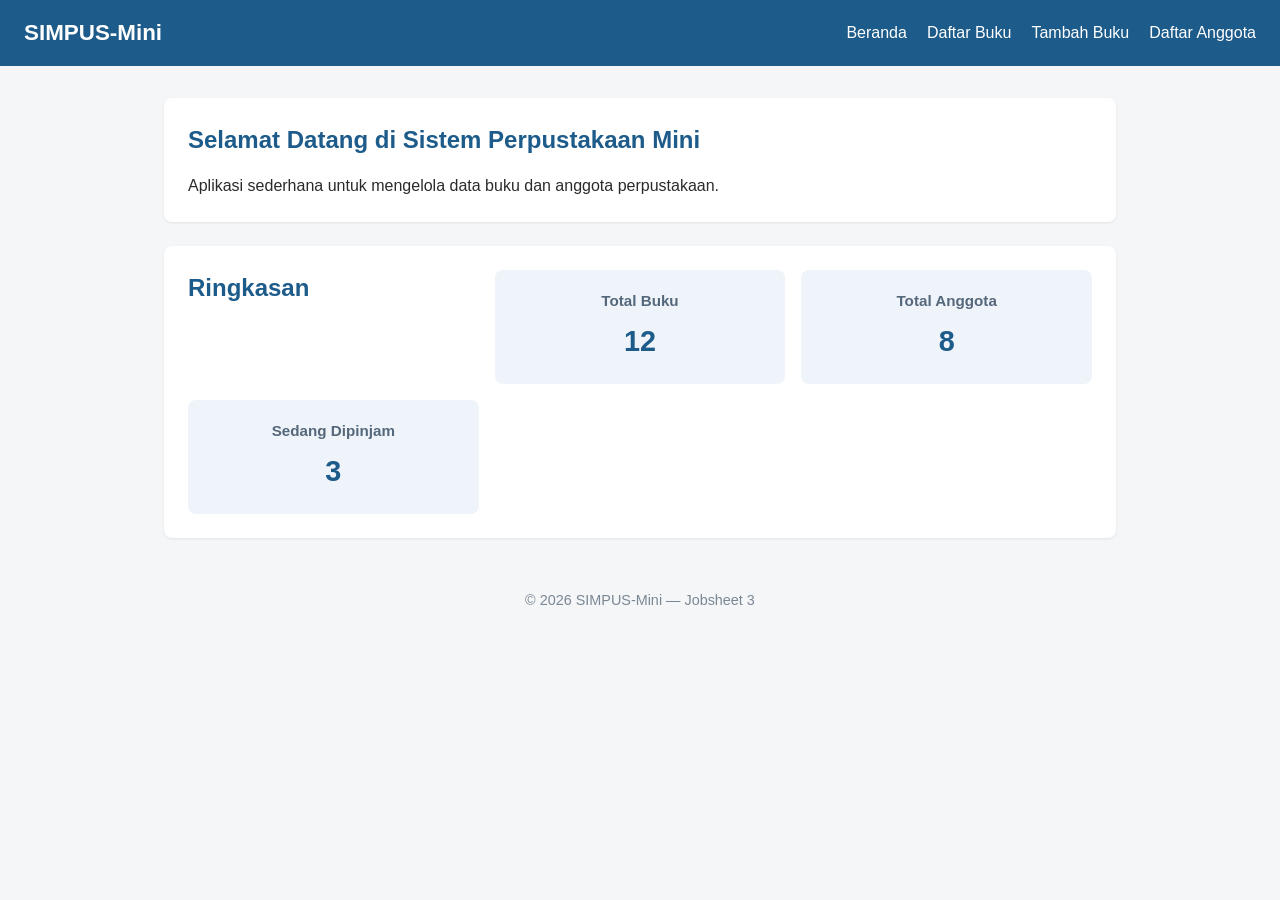
==== kode-praktikum/jobsheet-03/index.html @ 627f1827 "Jobsheet 3 Latihan 6.4 No 1 - 4" ====
<!DOCTYPE html>
<html lang="id">
<head>
    <meta charset="UTF-8">
    <meta name="viewport" content="width=device-width, initial-scale=1">
    <title>SIMPUS-Mini | Beranda</title>
    <link rel="stylesheet" href="assets/css/style.css">
</head>
<body>
    <header>
        <h1>SIMPUS-Mini</h1>
        <input type="checkbox" id="nav-toggle" class="nav-toggle">
        <nav>
            <ul>
                <li><a href="index.html">Beranda</a></li>
                <li><a href="buku/list.html">Daftar Buku</a></li>
                <li><a href="buku/tambah.html">Tambah Buku</a></li>
                <li><a href="anggota/list.html">Daftar Anggota</a></li>
            </ul>
        </nav>
        <label for="nav-toggle" class="nav-toggle-label">&#9776;</label>
    </header>

    <main>
        <section>
            <h2>Selamat Datang di Sistem Perpustakaan Mini</h2>
            <p>Aplikasi sederhana untuk mengelola data buku dan anggota perpustakaan.</p>
        </section>

        <section>
            <h2>Ringkasan</h2>
            <article>
                <h3>Total Buku</h3>
                <p>12</p>
            </article>
            <article>
                <h3>Total Anggota</h3>
                <p>8</p>
            </article>
            <article>
                <h3>Sedang Dipinjam</h3>
                <p>3</p>
            </article>
        </section>
    </main>

    <footer>
        <p>&copy; 2026 SIMPUS-Mini &mdash; Jobsheet 3</p>
    </footer>
</body>
</html>
---- kode-praktikum/jobsheet-03/assets/css/style.css ----
/* ===== Reset & Base ===== */
* {
    box-sizing: border-box;
    margin: 0;
    padding: 0;
}

body {
    font-family: "Segoe UI", Arial, sans-serif;
    color: #2b2b2b;
    background-color: #f5f6f8;
    line-height: 1.5;
}

a {
    color: #1d5b8a;
    text-decoration: none;
}

a:hover {
    text-decoration: underline;
}

/* ===== Header & Navbar (Flexbox) ===== */
header {
    background-color: #1d5b8a;
    color: #fff;
    padding: 1rem 1.5rem;
    display: flex;
    align-items: center;
    justify-content: space-between;
    flex-wrap: wrap;
}

header h1 {
    font-size: 1.4rem;
}

header nav ul {
    list-style: none;
    display: flex;
    gap: 1.25rem;
}

header nav a {
    color: #fff;
    font-weight: 500;
}

/* ===== Main Layout ===== */
main {
    max-width: 1000px;
    margin: 2rem auto;
    padding: 0 1.5rem;
}

section {
    background-color: #fff;
    border-radius: 8px;
    padding: 1.5rem;
    margin-bottom: 1.5rem;
    box-shadow: 0 1px 3px rgba(0, 0, 0, 0.08);
}

section h2 {
    margin-bottom: 1rem;
    color: #1d5b8a;
}

/* ===== Kartu Statistik (CSS Grid) ===== */
main section:nth-of-type(2) {
    display: grid;
    grid-template-columns: repeat(3, 1fr);
    gap: 1rem;
}

main section:nth-of-type(2) article {
    background-color: #eef4fa;
    border-radius: 8px;
    padding: 1.25rem;
    text-align: center;
}

main section:nth-of-type(2) article h3 {
    font-size: 0.95rem;
    color: #55677a;
    margin-bottom: 0.5rem;
}

main section:nth-of-type(2) article p {
    font-size: 1.8rem;
    font-weight: 700;
    color: #1d5b8a;
}

/* ===== Tabel ===== */
table {
    width: 100%;
    border-collapse: collapse;
}

th, td {
    text-align: left;
    padding: 0.65rem 0.75rem;
    border-bottom: 1px solid #e2e6ea;
}

thead {
    background-color: #1d5b8a;
    color: #fff;
}

tbody tr:nth-child(even) {
    background-color: #f7f9fb;
}

tbody tr:hover {
    background-color: #eef4fa;
}

td button {
    padding: 0.35rem 0.7rem;
    margin-right: 0.35rem;
    border: none;
    border-radius: 4px;
    cursor: pointer;
    font-size: 0.85rem;
}

td button:first-of-type {
    background-color: #f0ad4e;
    color: #fff;
}

td button:last-of-type {
    background-color: #d9534f;
    color: #fff;
}

/* ===== Form ===== */
form p {
    margin-bottom: 1rem;
}

form label {
    display: block;
    margin-bottom: 0.35rem;
    font-weight: 600;
    color: #444;
}

form input,
form select {
    width: 100%;
    max-width: 400px;
    padding: 0.55rem 0.7rem;
    border: 1px solid #cdd4da;
    border-radius: 4px;
    font-size: 1rem;
}

form button[type="submit"] {
    background-color: #1d5b8a;
    color: #fff;
    border: none;
    padding: 0.6rem 1.5rem;
    border-radius: 4px;
    font-size: 1rem;
    cursor: pointer;
}

form button[type="submit"]:hover {
    background-color: #164869;
}

/* ===== Footer ===== */
footer {
    text-align: center;
    padding: 1.25rem;
    color: #7a8794;
    font-size: 0.9rem;
}

/* ===== Tabel Responsif ===== */
.table-responsive {
    overflow-x: auto;
}

/* ===== Hamburger Menu (checkbox hack) ===== */
.nav-toggle {
    display: none;
}

.nav-toggle-label {
    display: none;
    font-size: 1.6rem;
    color: #fff;
    cursor: pointer;
}

/* ===== Responsive Breakpoints ===== */

/* Layar sangat lebar (monitor besar) */
@media (min-width: 1400px) {
  main {
    max-width: 1300px;
  }
}

/* Tablet ke bawah */
@media (max-width: 900px) {
    main section:nth-of-type(2) {
        grid-template-columns: repeat(2, 1fr);
    }
}

/* Mobile */
@media (max-width: 480px) {
    header {
        position: relative;
    }

    .nav-toggle-label {
        display: block;
    }

    header nav {
        display: none;
        width: 100%;
        order: 3;
        margin-top: 1rem;
    }

    .nav-toggle:checked ~ nav {
        display: block;
    }

    header nav ul {
        flex-direction: column;
        gap: 0.75rem;
    }

    main section:nth-of-type(2) {
        grid-template-columns: 1fr;
    }

    form input,
    form select {
        max-width: 100%;
    }
}
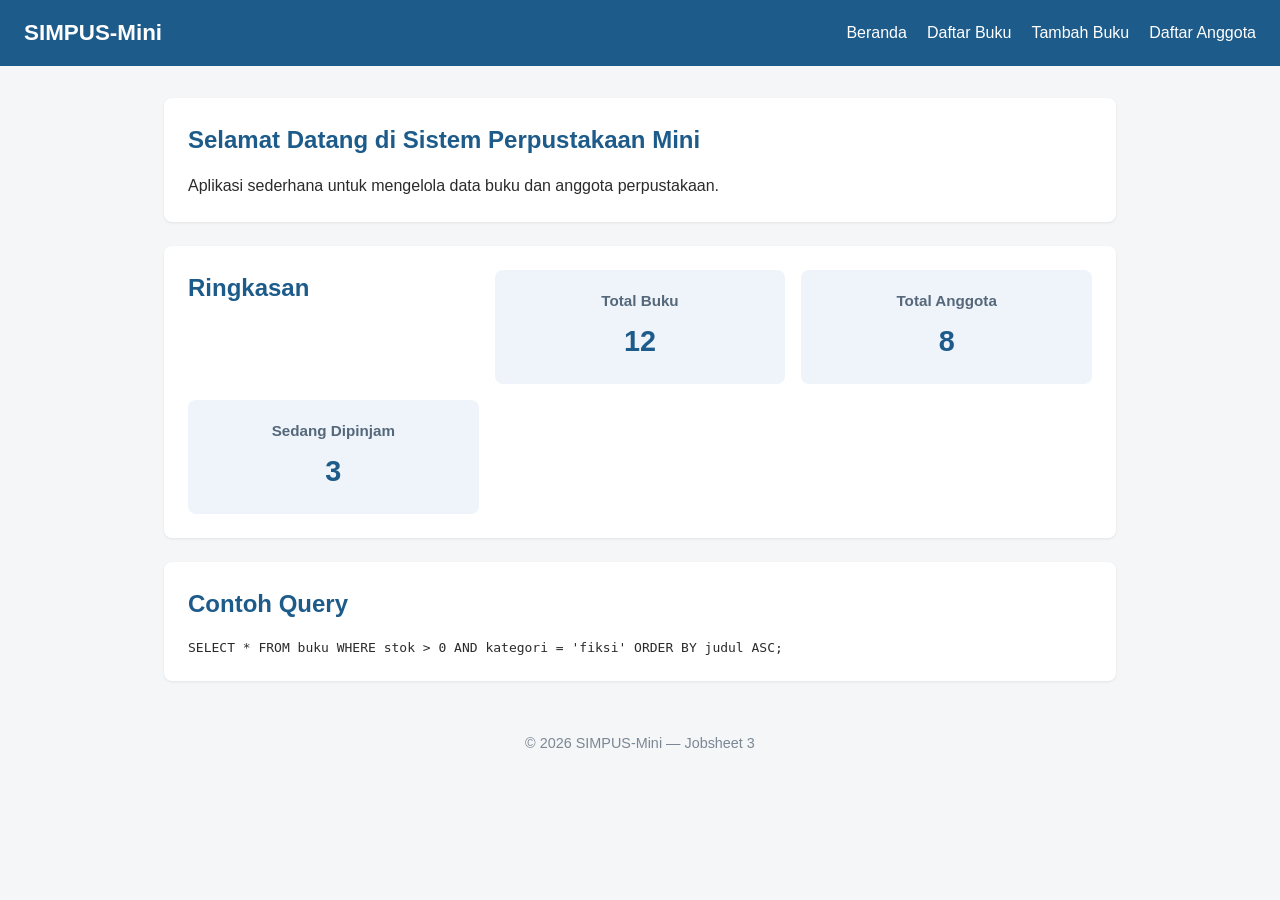
==== commit a35bd9cd: "Jobsheet 4" ====
--- a/kode-praktikum/jobsheet-03/index.html
+++ b/kode-praktikum/jobsheet-03/index.html
@@ -42,6 +42,13 @@
                 <p>3</p>
             </article>
         </section>
+
+        <section>
+            <h2>Contoh Query</h2>
+            <div class="table-responsive">
+                <pre><code>SELECT * FROM buku WHERE stok > 0 AND kategori = 'fiksi' ORDER BY judul ASC;</code></pre>
+            </div>
+        </section>
     </main>
 
     <footer>
--- a/kode-praktikum/jobsheet-03/assets/css/style.css
+++ b/kode-praktikum/jobsheet-03/assets/css/style.css
@@ -200,52 +200,26 @@
 
 /* ===== Responsive Breakpoints ===== */
 
-/* Layar sangat lebar (monitor besar) */
-@media (min-width: 1400px) {
-  main {
-    max-width: 1300px;
+/* Gaya dasar = mobile */
+main section:nth-of-type(2) {
+  grid-template-columns: 1fr;
+}
+.nav-toggle-label { display: block; }
+header nav { display: none; }
+.nav-toggle:checked ~ nav { display: block; }
+
+/* Tablet ke atas */
+@media (min-width: 481px) {
+  main section:nth-of-type(2) {
+    grid-template-columns: repeat(2, 1fr);
   }
 }
 
-/* Tablet ke bawah */
-@media (max-width: 900px) {
-    main section:nth-of-type(2) {
-        grid-template-columns: repeat(2, 1fr);
-    }
-}
-
-/* Mobile */
-@media (max-width: 480px) {
-    header {
-        position: relative;
-    }
-
-    .nav-toggle-label {
-        display: block;
-    }
-
-    header nav {
-        display: none;
-        width: 100%;
-        order: 3;
-        margin-top: 1rem;
-    }
-
-    .nav-toggle:checked ~ nav {
-        display: block;
-    }
-
-    header nav ul {
-        flex-direction: column;
-        gap: 0.75rem;
-    }
-
-    main section:nth-of-type(2) {
-        grid-template-columns: 1fr;
-    }
-
-    form input,
-    form select {
-        max-width: 100%;
-    }
-}
+/* Desktop ke atas */
+@media (min-width: 769px) {
+  main section:nth-of-type(2) {
+    grid-template-columns: repeat(3, 1fr);
+  }
+  .nav-toggle-label { display: none; }
+  header nav { display: flex; }
+}
